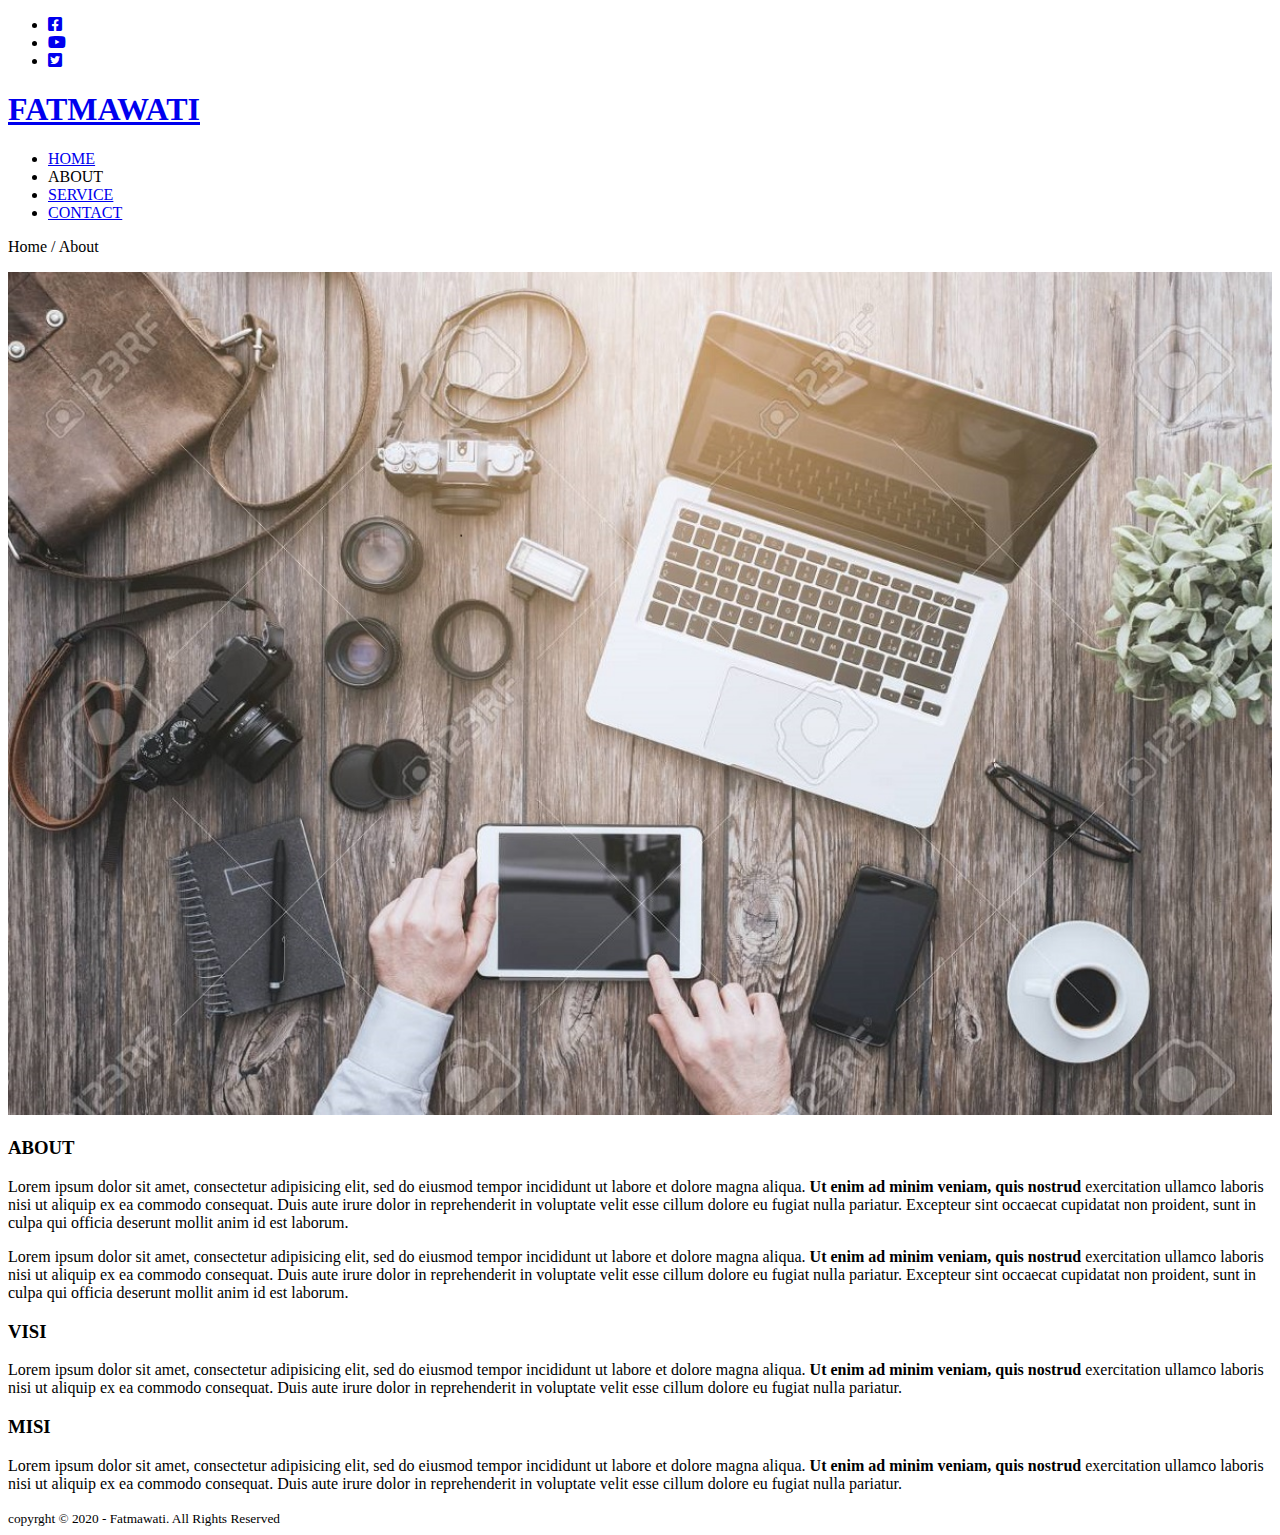
==== about.html @ 833b0da4 "tes upload" ====
<!DOCTYPE html>
<html>
<head>
	<meta charset="utf-8">	
	<meta name="viewport" content="width-device-width, initial-scele-1" >	
	<title>Fatmawati</title>
	<link rel="stylesheet" type="text/css" href="css/style.css">
	<link rel="stylesheet" type="text/css" href="https://cdnjs.cloudflare.com/ajax/libs/font-awesome/5.13.0/css/all.min.css">
	<script src="https://code.jquery.com/jquery-3.5.1.min.js" integrity="sha256-9/aliU8dGd2tb6OSsuzixeV4y/faTqgFtohetphbbj0=" crossorigin="anonymous"></script>
</head>
<body>

	<!-- loader -->
	<div class="bg-loader">
		<div class="loader"></div>
		
	</div>
	<!-- header -->
	<div class="medsos">	
		<div class="container">
		<ul>

				<li><a href="#"><i class="fab fa-facebook-square"></i></a></li>
				<li><a href="#"><i class="fab fa-youtube"></i></a></li>
				<li><a href="#"><i class="fab fa-twitter-square"></i></a></li>
		</ul>	
		</div>
	</div>
	<header>
			<div class="container">	
			<h1><a href="index.html">FATMAWATI</a></h1>
				<ul>	
					<li><a href="index.html">HOME</a></li>
					<li><a class="active">ABOUT</a></li>
					<li><a href="service.html">SERVICE</a></li>
					<li><a href="contact.html">CONTACT</a></li>
				</ul>
			</div>
	</header>

	<!-- label -->
	<section class="label">
		<div class="container">
			<p>Home / About</p>
			
		</div>
	</section>

	<!-- about -->
	<section class="about">
		<img src="img/banner.jpg" width="100%">
		<h3>ABOUT</h3>
		<p>Lorem ipsum dolor sit amet, consectetur adipisicing elit, sed do eiusmod tempor incididunt ut labore et dolore magna aliqua. <strong> Ut enim ad minim veniam,
        quis nostrud </strong> exercitation ullamco laboris nisi ut aliquip ex ea commodo
        consequat. Duis aute irure dolor in reprehenderit in voluptate velit esse
        cillum dolore eu fugiat nulla pariatur. Excepteur sint occaecat cupidatat non
        proident, sunt in culpa qui officia deserunt mollit anim id est laborum.
		</p>
		<p>Lorem ipsum dolor sit amet, consectetur adipisicing elit, sed do eiusmod tempor incididunt ut labore et dolore magna aliqua. <strong> Ut enim ad minim veniam,
        quis nostrud </strong> exercitation ullamco laboris nisi ut aliquip ex ea commodo
        consequat. Duis aute irure dolor in reprehenderit in voluptate velit esse
        cillum dolore eu fugiat nulla pariatur. Excepteur sint occaecat cupidatat non
        proident, sunt in culpa qui officia deserunt mollit anim id est laborum.
		</p>
		<h3>VISI</h3>
		<p>Lorem ipsum dolor sit amet, consectetur adipisicing elit, sed do eiusmod tempor incididunt ut labore et dolore magna aliqua. <strong> Ut enim ad minim veniam,
        quis nostrud </strong> exercitation ullamco laboris nisi ut aliquip ex ea commodo
        consequat. Duis aute irure dolor in reprehenderit in voluptate velit esse
        cillum dolore eu fugiat nulla pariatur.
		</p>
		<h3>MISI</h3>
		<p>Lorem ipsum dolor sit amet, consectetur adipisicing elit, sed do eiusmod tempor incididunt ut labore et dolore magna aliqua. <strong> Ut enim ad minim veniam,
        quis nostrud </strong> exercitation ullamco laboris nisi ut aliquip ex ea commodo
        consequat. Duis aute irure dolor in reprehenderit in voluptate velit esse
        cillum dolore eu fugiat nulla pariatur. 
		</p>
		
		
	</section>


	<!-- footer -->
	<footer>
		<div class="container">
			<small>copyrght &copy; 2020 - Fatmawati. All Rights Reserved</small>
		
	</div>

	</footer>
	 <script type="text/javascript">
	 	$(document). ready(function(){
	 		$(".bg-loader").hide();
	 	})
	 </script>

</body>
</html>
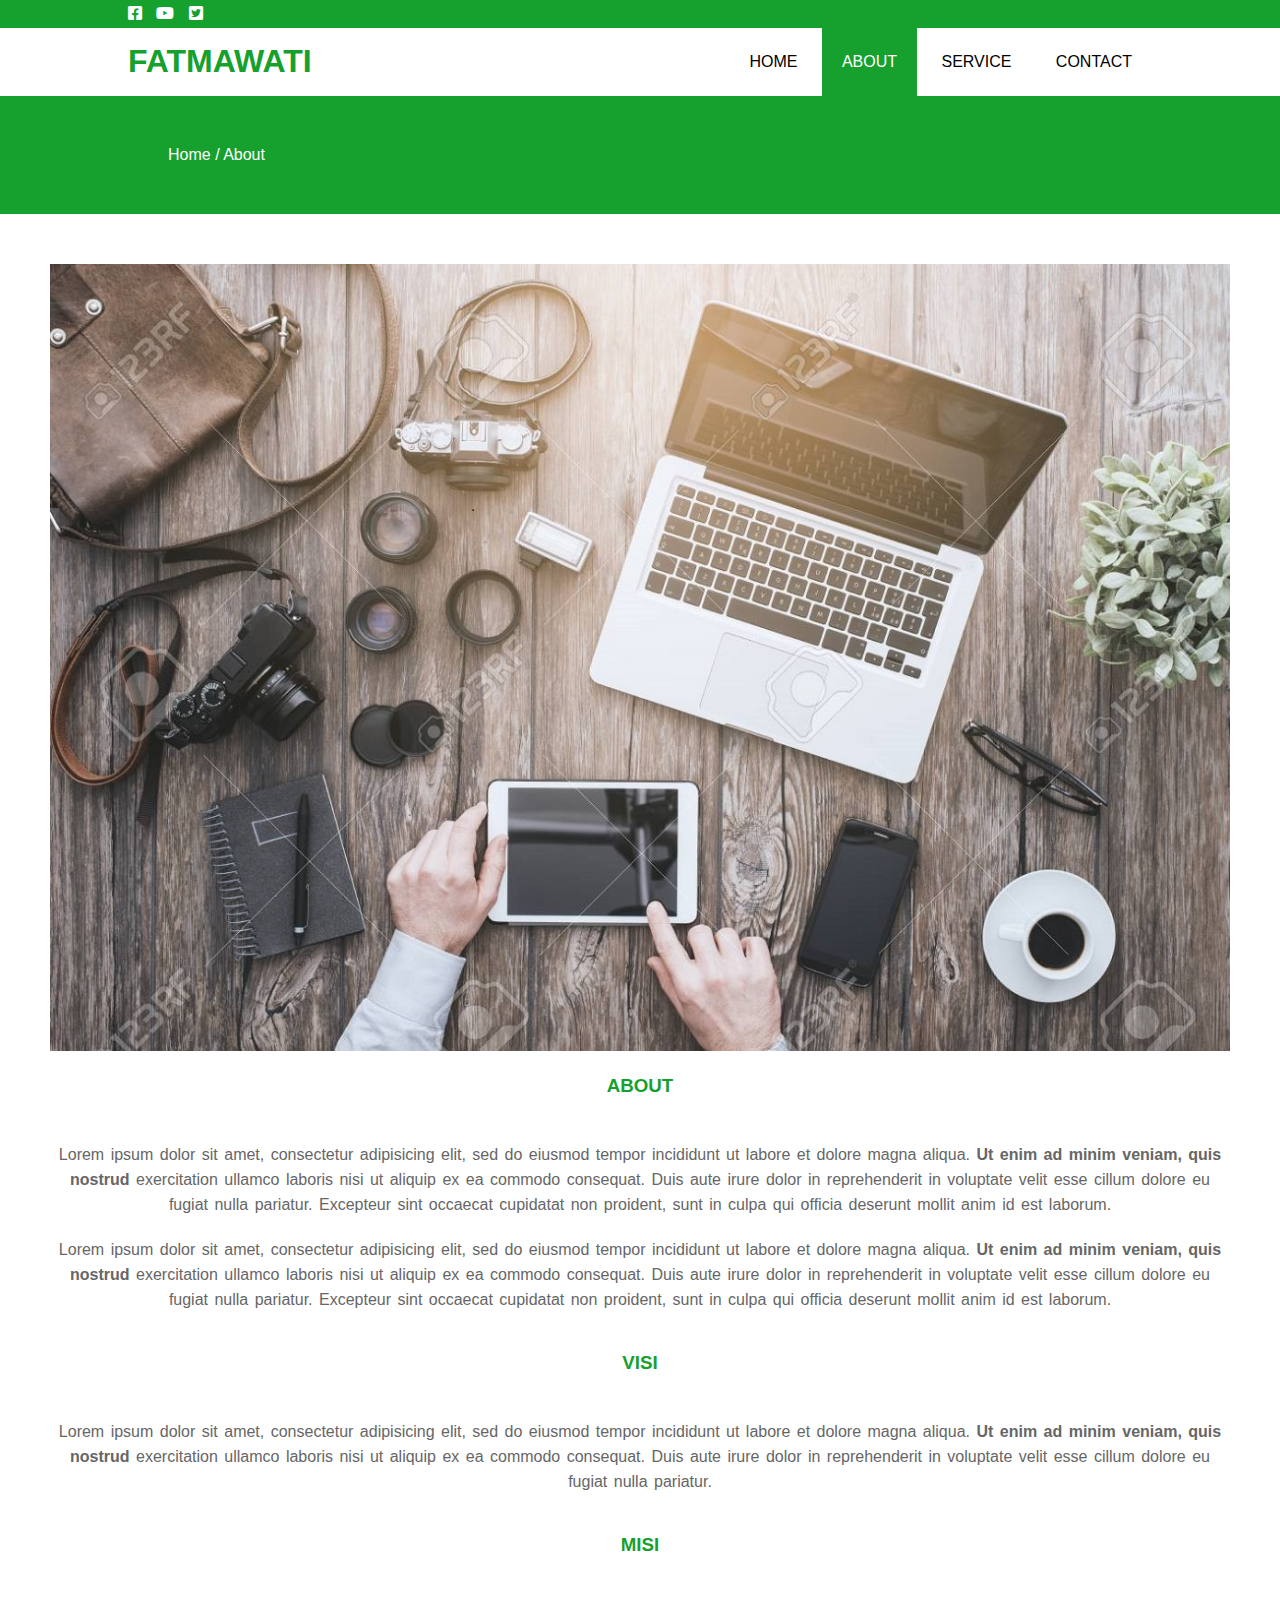
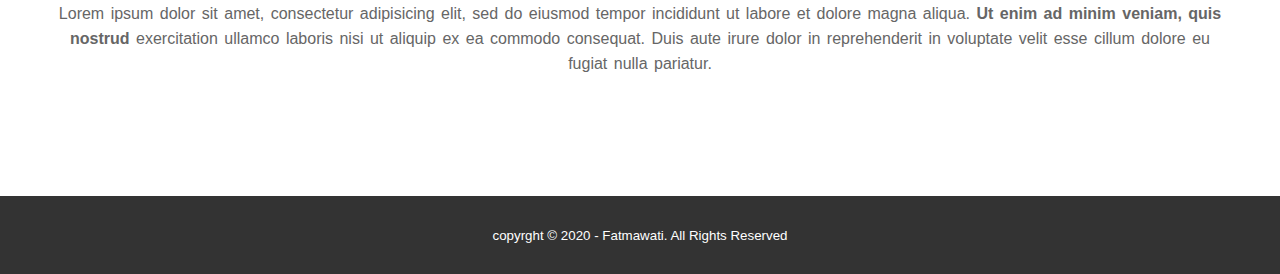
==== commit 996eed2e: "update" ====
--- a/about.html
+++ b/about.html
@@ -4,7 +4,7 @@
 	<meta charset="utf-8">	
 	<meta name="viewport" content="width-device-width, initial-scele-1" >	
 	<title>Fatmawati</title>
-	<link rel="stylesheet" type="text/css" href="css/style.css">
+	<link rel="stylesheet" type="text/css" href="CSS/style.css">
 	<link rel="stylesheet" type="text/css" href="https://cdnjs.cloudflare.com/ajax/libs/font-awesome/5.13.0/css/all.min.css">
 	<script src="https://code.jquery.com/jquery-3.5.1.min.js" integrity="sha256-9/aliU8dGd2tb6OSsuzixeV4y/faTqgFtohetphbbj0=" crossorigin="anonymous"></script>
 </head>
--- a/CSS/style.css
+++ b/CSS/style.css
@@ -0,0 +1,188 @@
+* {
+	padding:0;
+	margin:0;
+	font-family: sans-serif;
+}
+a {
+	color: inherit;
+	text-decoration: none;
+}
+
+.medsos {
+	padding:5px 0;
+	background-color:#16A02D;
+}
+.medsos ul li {
+	display: inline-block;
+	color: #fff;
+	margin-right: 10px;
+}
+.container {
+	width:80%;
+	margin:0 auto;
+}
+.container:after {
+	content: '';
+	display: block;
+	clear: both;
+
+} 
+header h1 {
+	float: left;
+	padding: 15px 0;
+	color: #16A02D; 
+}
+header ul {
+	float: right;
+}
+header ul li {
+	display: inline-block;
+}
+header ul li a {
+	padding:25px 20px;
+	display: inline-block;
+}
+
+header ul li a:hover {
+	background-color: #16A02D;
+	color: #fff;
+}
+.active {
+	background-color: #16A02D;
+	color: #fff;
+}
+.banner {
+	height: 60vh;
+	background-image: url('../img/banner.jpg');
+	background-size: cover;
+	position: relative;
+	display: flex;
+	justify-content: center;
+	align-items: center;
+}
+.banner:after {
+	content:'';
+	display: block;
+	position: absolute;
+	top: 0;
+	left: 0;
+	right: 0;
+	bottom: 0;
+	background-color: rgba(22, 160, 45, .5);
+}
+.banner h2 {
+	color: #fff;
+	z-index: 1;
+	padding: 20px 25px;
+	border: 3px solid #fff;
+
+}
+section {
+	padding: 50px;
+}
+section h3 {
+	text-align: center;
+	padding:20px 0;
+	color: #16A02D;
+	margin-bottom: 25px;
+}
+.about,
+.service {
+	padding-bottom: 100px;
+}
+.about p {
+	color: #666;
+	word-spacing: 2px;
+	line-height: 25px;
+	margin-bottom: 20px;
+	text-align: center;
+}
+.service {
+	background-color: #f9f9f9;
+
+}
+.box {
+	color: #16A02D; 
+}
+.box:after {
+	content: '';
+	display: block;
+	clear: both;
+}
+.box .col-4 {
+	width:25%;
+	padding:20px;
+	box-sizing: border-box;
+	text-align: center;
+	float: left;
+}
+.icon {
+	width: 70px;
+	height: 70px;
+	border: 1px solid;
+	border-radius:  50%;
+	text-align: center;
+	line-height: 70px;
+	font-size: 20px;
+	margin: 0 auto;
+}
+.box .col-4 h4 {
+	margin:10px; 
+} 
+footer {
+	padding: 30px 0;
+	background-color: #333;
+	color: #fff;
+	text-align: center;
+
+}
+.bg-loader {
+	background-color: #eee;
+	position: fixed;
+	top: 0;
+	left: 0;
+	right: 0;
+	bottom: 0;
+	z-index: 9999;
+	display: flex;
+	justify-content: center;
+	align-items: center;
+}
+.bg-loader .loader {
+	width: 100px;
+	height: 100px;
+	border:3px solid #fff;
+	border-radius: 50px;
+	border-top-color: #16A02D;
+	border-right-color: #16A02D;
+	border-bottom-color: #16A02D;
+	animation: puterin .9s linear infinite;
+}
+.label {
+	background-color: #16A02D;
+	color: #fff;
+}
+@keyframes puterin {
+	100% {
+		transform: rotate(360deg);
+	}
+}
+@media screen and (max-width: 768px) {
+	.container {
+	 width:90%;
+	}
+	header h1 {
+		text-align: center;
+		float: none;
+	}
+	header ul {
+		text-align: center;
+		float: none;
+	}
+	.box .col-4 {
+		width:100%;
+		float: none; 
+		margin-bottom: 20px;
+	}
+}
+
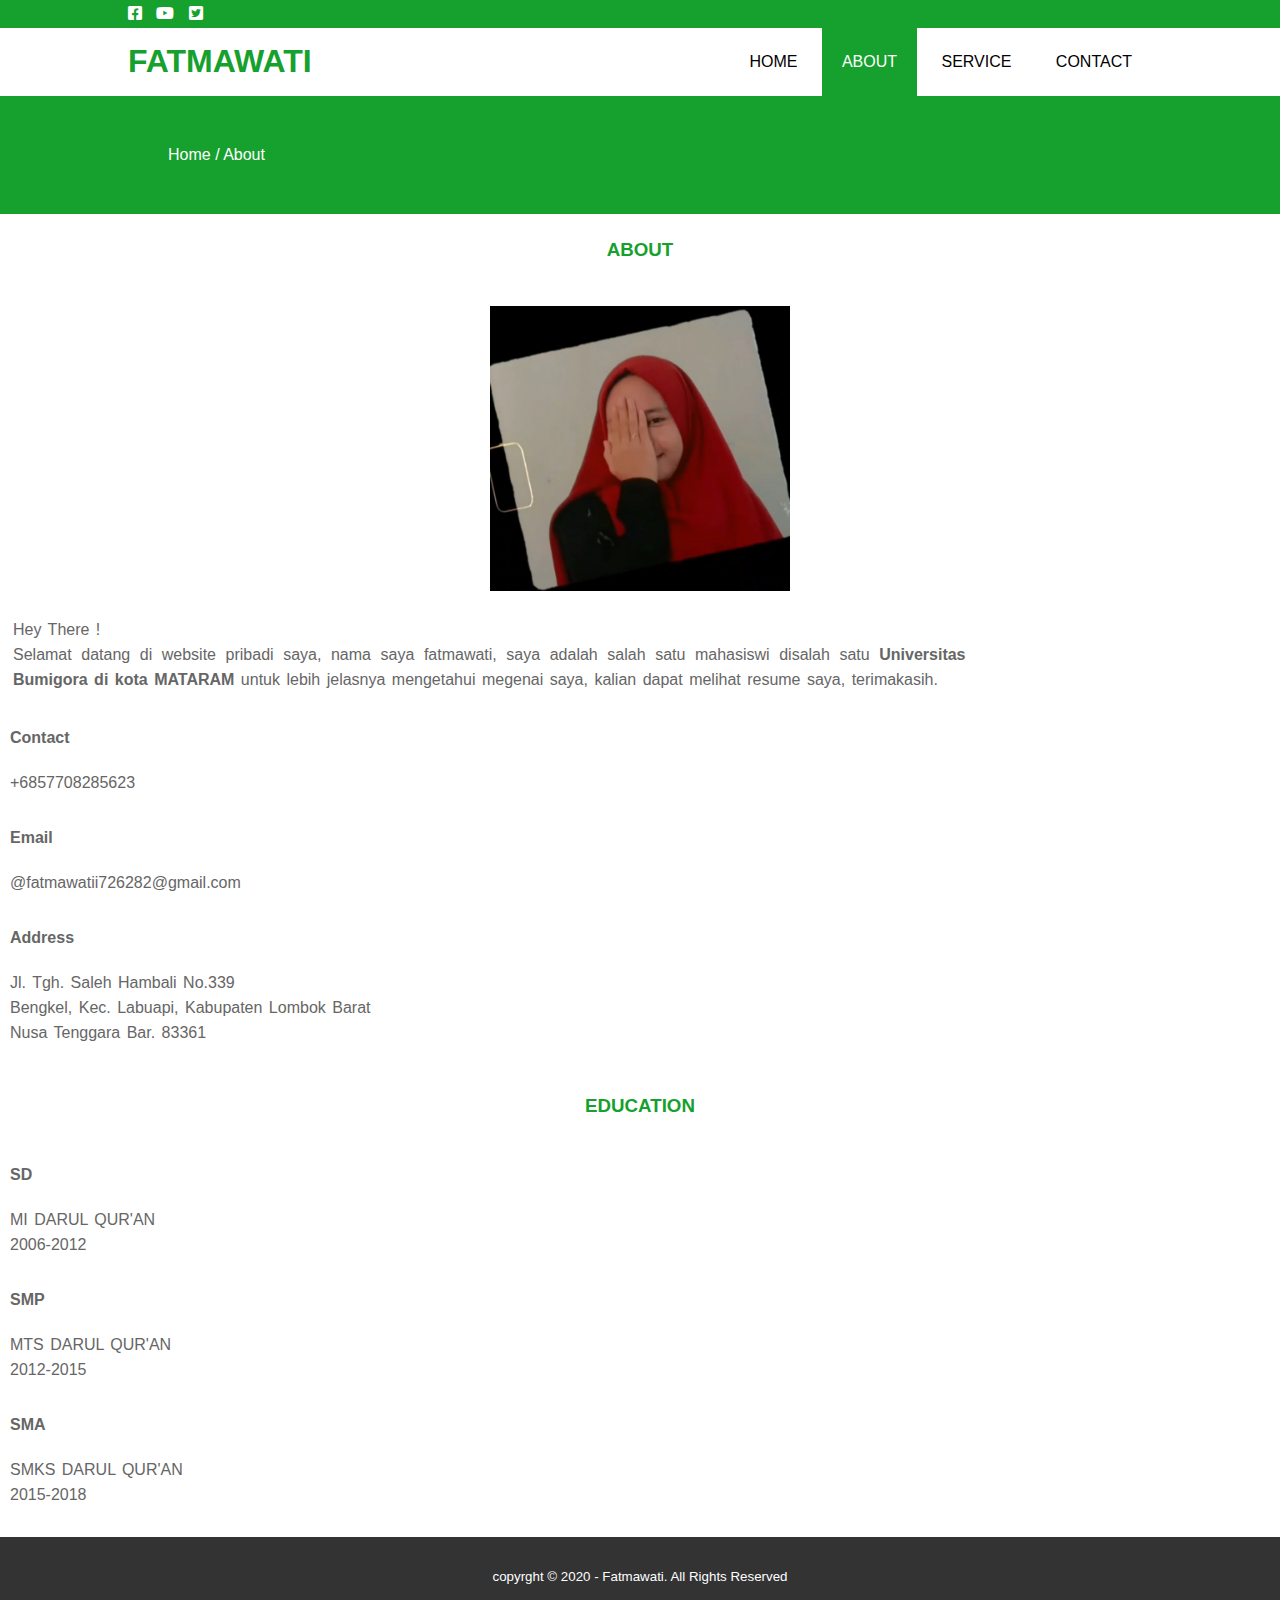
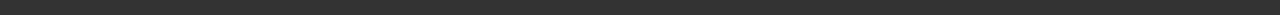
==== commit 96ad5cc3: "Terbaru" ====
--- a/about.html
+++ b/about.html
@@ -48,35 +48,47 @@
 
 	<!-- about -->
 	<section class="about">
-		<img src="img/banner.jpg" width="100%">
 		<h3>ABOUT</h3>
-		<p>Lorem ipsum dolor sit amet, consectetur adipisicing elit, sed do eiusmod tempor incididunt ut labore et dolore magna aliqua. <strong> Ut enim ad minim veniam,
-        quis nostrud </strong> exercitation ullamco laboris nisi ut aliquip ex ea commodo
-        consequat. Duis aute irure dolor in reprehenderit in voluptate velit esse
-        cillum dolore eu fugiat nulla pariatur. Excepteur sint occaecat cupidatat non
-        proident, sunt in culpa qui officia deserunt mollit anim id est laborum.
-		</p>
-		<p>Lorem ipsum dolor sit amet, consectetur adipisicing elit, sed do eiusmod tempor incididunt ut labore et dolore magna aliqua. <strong> Ut enim ad minim veniam,
-        quis nostrud </strong> exercitation ullamco laboris nisi ut aliquip ex ea commodo
-        consequat. Duis aute irure dolor in reprehenderit in voluptate velit esse
-        cillum dolore eu fugiat nulla pariatur. Excepteur sint occaecat cupidatat non
-        proident, sunt in culpa qui officia deserunt mollit anim id est laborum.
-		</p>
-		<h3>VISI</h3>
-		<p>Lorem ipsum dolor sit amet, consectetur adipisicing elit, sed do eiusmod tempor incididunt ut labore et dolore magna aliqua. <strong> Ut enim ad minim veniam,
-        quis nostrud </strong> exercitation ullamco laboris nisi ut aliquip ex ea commodo
-        consequat. Duis aute irure dolor in reprehenderit in voluptate velit esse
-        cillum dolore eu fugiat nulla pariatur.
-		</p>
-		<h3>MISI</h3>
-		<p>Lorem ipsum dolor sit amet, consectetur adipisicing elit, sed do eiusmod tempor incididunt ut labore et dolore magna aliqua. <strong> Ut enim ad minim veniam,
-        quis nostrud </strong> exercitation ullamco laboris nisi ut aliquip ex ea commodo
-        consequat. Duis aute irure dolor in reprehenderit in voluptate velit esse
-        cillum dolore eu fugiat nulla pariatur. 
-		</p>
-		
-		
-	</section>
+		<img src="img/aku.png" style="width: 300px; display: block; margin-left: auto; margin-right: auto;" class="center">
+		<div style="text-align: justify; width: 75%;  padding: 8px; ">
+				<br>
+			<p>Hey There ! <br>
+			Selamat datang di website pribadi saya, nama saya fatmawati, saya adalah salah satu mahasiswi disalah satu
+		<strong>Universitas Bumigora di kota MATARAM</strong> untuk lebih jelasnya mengetahui megenai saya, kalian dapat melihat resume saya, terimakasih.</p>	
+			</div>
+			<div class="about">
+				<p class="key"> <strong>Contact</strong></p>
+				<p class="value">+6857708285623</p>
+			</div>
+			<div class="about">
+				<p class="key"><strong>Email</strong></p>
+				<p class="value">@fatmawatii726282@gmail.com</p>
+			</div>
+			<div class="about">
+				<p class="key"><strong>Address</strong></p>
+				<p class="value">Jl. Tgh. Saleh Hambali No.339<br/>
+					 Bengkel, Kec. Labuapi, Kabupaten Lombok Barat <br/>
+					  Nusa Tenggara Bar. 83361</p>
+			</div>
+		</div>
+		<div class="about">
+			<h3 type="text-align:center">EDUCATION</h3>
+			<p class="key"> <strong>SD</strong></p>
+			<p class="value">MI DARUL QUR'AN <br>
+			2006-2012</p>
+		</div>
+		<div class="about">
+			<p class="key"><strong>SMP</strong></p>
+			<p class="value">MTS DARUL QUR'AN <br>
+			2012-2015</p>
+		</div>
+		<div class="about">
+			<p class="key"><strong>SMA</strong></p>
+			<p class="value">SMKS DARUL QUR'AN <br>
+			2015-2018</p>
+		</div>
+		</div>
+		</section>
 
 
 	<!-- footer -->
--- a/CSS/style.css
+++ b/CSS/style.css
@@ -86,17 +86,23 @@
 	color: #16A02D;
 	margin-bottom: 25px;
 }
-.about,
+.about{
+	padding: 5px;
+}
+
 .service {
 	padding-bottom: 100px;
+
 }
-.about p {
+.about p  {
 	color: #666;
 	word-spacing: 2px;
 	line-height: 25px;
 	margin-bottom: 20px;
-	text-align: center;
+
 }
+
+
 .service {
 	background-color: #f9f9f9;
 
